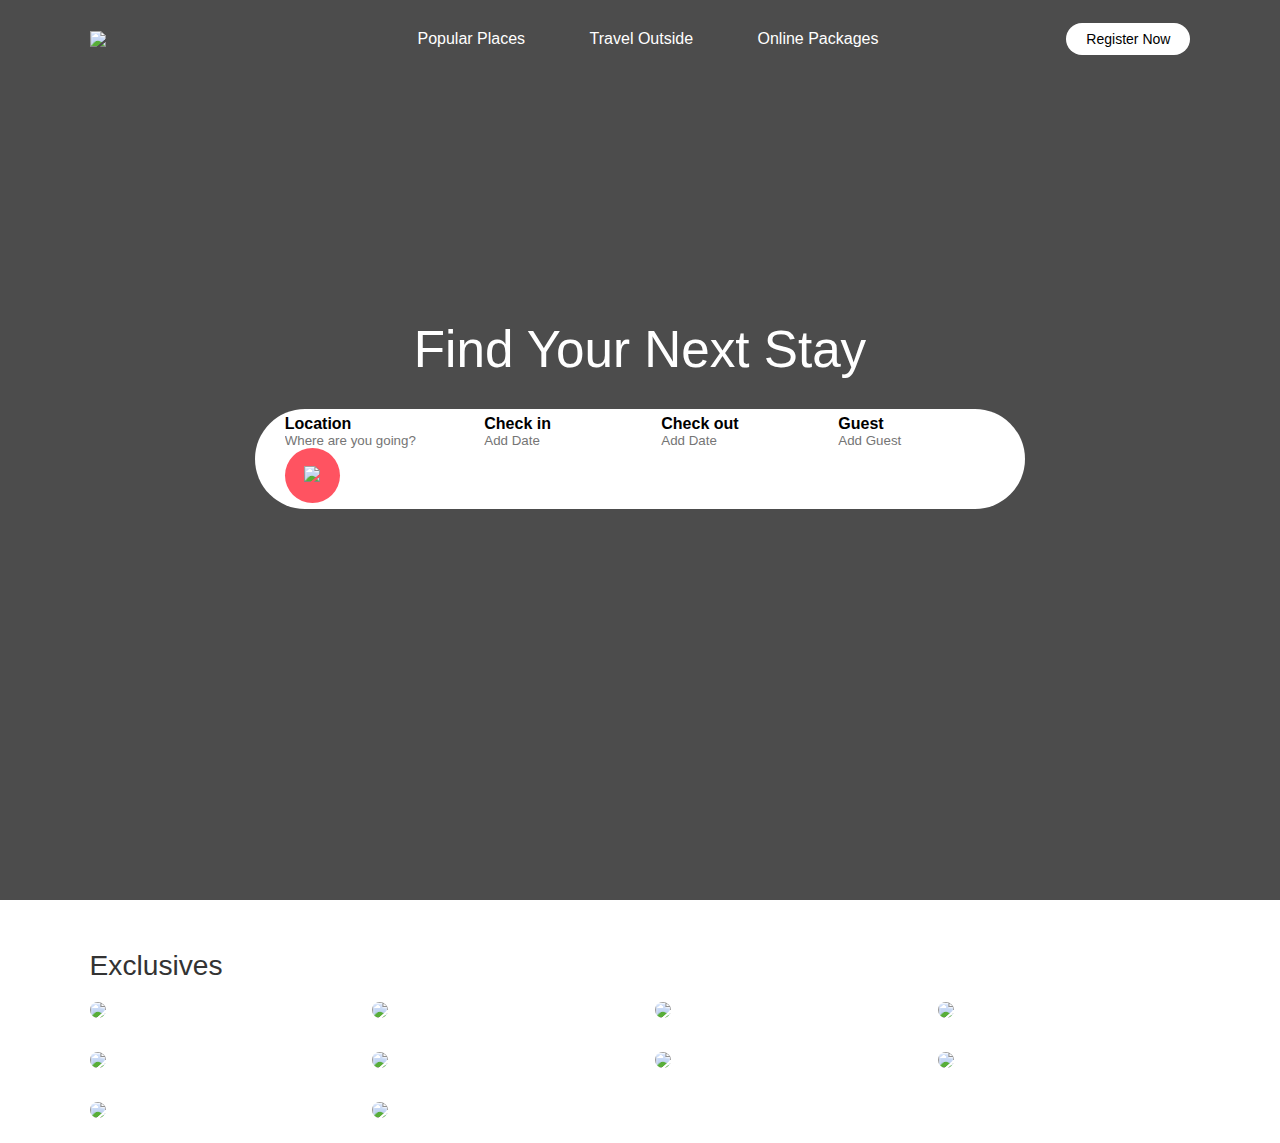
==== Airbnb/index.html @ b52e6f37 "Exclusives" ====
<!DOCTYPE html>
<html lang="en">
<head>
    <meta charset="UTF-8">
    <meta name="viewport" content="width=device-width, initial-scale=1.0">
    <title>Airbnd</title>
    <link rel="stylesheet" href="style.css">
</head>
<body>
    
    <div class="header">
        <nav>
            <img src="images/logo.png" class="logo">
            <ul class="nav-links">
                <li><a href="#">Popular Places</a></li>
                <li><a href="#">Travel Outside</a></li>
                <li><a href="#">Online Packages</a></li>
            </ul>
            <a href="#" class="register-btn">Register Now</a>
        </nav>
        <div class="container">
            <h1>Find Your Next Stay</h1>
            <div class="search-bar">
                <form>
                    <div class="location-input">
                        <label>Location</label>
                        <input type="text" placeholder="Where are you going?">
                    </div>
                    <div>
                        <label>Check in</label>
                        <input type="text" placeholder="Add Date">
                    </div>
                    <div>
                        <label>Check out</label>
                        <input type="text" placeholder="Add Date">
                    </div>
                    <div>
                        <label>Guest</label>
                        <input type="text" placeholder="Add Guest">
                    </div>
                    <button type="submit"><img src="images/search.png"></button>
                </form>
            </div>
        </div>
    </div>
    <div class="container">
        <h2 class="sub-title">Exclusives</h2>
        <div class="exclusives">
            <div>
                <img src="images/image-1.png">
                <span>
                    <h3>London</h3>
                    <p>Start @ $250</p>
                </span>
            </div>
            <div>
                <img src="images/image-2.png">
                <span>
                    <h3>Switzerland</h3>
                    <p>Start @ $250</p>
                </span>
            </div>
            <div>
                <img src="images/image-3.png">
                <span>
                    <h3>Australia</h3>
                    <p>Start @ $250</p>
                </span>
            </div>
            <div>
                <img src="images/image-4.png">
                <span>
                    <h3>France</h3>
                    <p>Start @ $250</p>
                </span>
            </div>
            <div>
                <img src="images/image-5.png">
                <span>
                    <h3>Amsterdam</h3>
                    <p>Start @ $250</p>
                </span>
            </div>
            <div>
                <img src="images/image-6.png">
                <span>
                    <h3>Netherlands</h3>
                    <p>Start @ $250</p>
                </span>
            </div>
            <div>
                <img src="images/image-7.png">
                <span>
                    <h3>New York</h3>
                    <p>Start @ $250</p>
                </span>
            </div>
            <div>
                <img src="images/image-8.png">
                <span>
                    <h3>Chicago</h3>
                    <p>Start @ $250</p>
                </span>
            </div>
            <div>
                <img src="images/image-9.png">
                <span>
                    <h3>San Francisco</h3>
                    <p>Start @ $250</p>
                </span>
            </div>
            <div>
                <img src="images/image-10.png">
                <span>
                    <h3>Shanghai</h3>
                    <p>Start @ $250</p>
                </span>
            </div>

        </div>

    </div>    

</body>
</html>
---- Airbnb/style.css ----
*{
    margin: 0;
    padding: 0;
    font-family: 'Poppins', sans-serif;
    box-sizing: border-box;
}
.header{
    min-height: 100vh;
    width: 100%;
    background-image: linear-gradient(rgba(0,0,0,0.7), rgba(0,0,0,0.7)), url(images/banner.png);
    background-size: cover;
    background-position: center;
}
/* -----------start navigation----------- */
nav{
    display: flex;
    align-items: center;
    justify-content: space-between;
    padding: 20px 7%;
}
.logo{
    width: 140px;
    cursor: pointer;
}
.nav-links li{
    list-style: none;
    display: inline-block;
    margin: 10px 30px;
}
.nav-links li a{
    text-decoration: none;
    color: #fff;
}
.register-btn{
    background: #fff;
    color: #000;
    padding: 8px 20px;
    border-radius: 20px;
    text-decoration: none;
    font-size: 14px;
}

/* -----------start container----------- */
.container{
    padding: 0 7%;
}
.container h1{
    font-size: 4vw;
    font-weight: 500;
    color: #fff;
    text-align: center;
    padding-top: 22%;
}
.search-bar{
    background: #fff;
    width: 70%;
    margin: 30px auto;
    padding: 6px 10px 6px 30px;
    border-radius: 50px;
}
.search-bar form{
    display: flex;
    align-items: center;
    flex-wrap: wrap;
}
.search-bar form input{
    display: block;
    border: 0;
    outline: none;
    background: transparent;
}
.search-bar form button {
    background: #ff5361;
    width: 55px;
    height: 55px;
    border-radius: 50%;
    border: 0;
    outline: none;
    cursor: pointer;
}
.search-bar form button img{
    width: 15px;
    margin: 7px;
}
.location-input{
    flex: 1;
}
.search-bar form label{
    font-weight: 600;
}
/* -----------start exclusives----------- */
.sub-title {
    margin: 50px 0 20px;
    font-size: 2.2vw;
    font-weight: 500;
    color: #333;
}
.exclusives{
    display: grid;
    grid-template-columns: repeat(auto-fit, minmax(200px, 1fr));
    grid-gap: 30px;
}
.exclusives div img{
    width: 100%;
    border-radius: 10px;
}
.exclusives div{
    position: relative;
}
.exclusives div span{
    position: absolute;
    top: 50%;
    left: 50%;
    transform: translate(-50%, -50%);
    text-align: center;
    color: #fff;
}
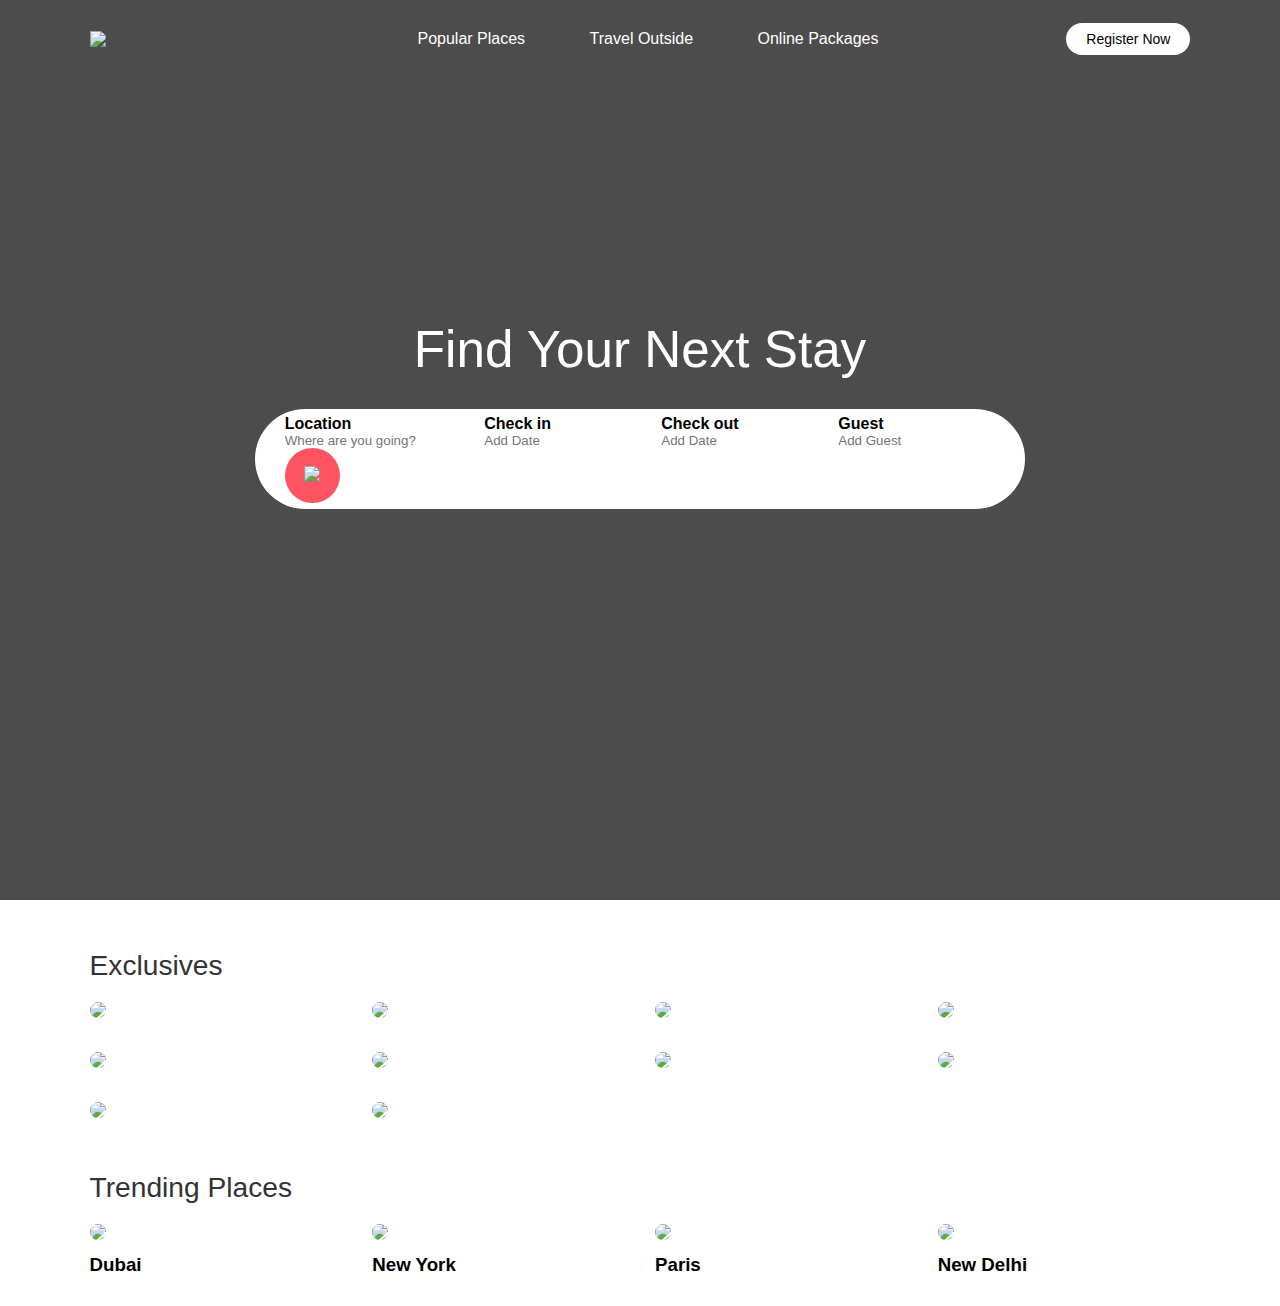
==== commit c1a862a3: "Trending Places" ====
--- a/Airbnb/index.html
+++ b/Airbnb/index.html
@@ -116,8 +116,27 @@
                     <p>Start @ $250</p>
                 </span>
             </div>
-
         </div>
+        <h2 class="sub-title">Trending Places</h2>
+        <div class="tranding">
+            <div>
+                <img src="images/dubai.png">
+                <h3>Dubai</h3>
+            </div>
+            <div>
+                <img src="images/new-york.png">
+                <h3>New York</h3>
+            </div>
+            <div>
+                <img src="images/paris.png">
+                <h3>Paris</h3>
+            </div>
+            <div>
+                <img src="images/new-delhi.png">
+                <h3>New Delhi</h3>
+            </div>
+        </div>
+        
 
     </div>    
 
--- a/Airbnb/style.css
+++ b/Airbnb/style.css
@@ -88,6 +88,7 @@
 .search-bar form label{
     font-weight: 600;
 }
+
 /* -----------start exclusives----------- */
 .sub-title {
     margin: 50px 0 20px;
@@ -114,4 +115,21 @@
     transform: translate(-50%, -50%);
     text-align: center;
     color: #fff;
-}+}
+
+/* -----------start Trending Places----------- */
+.tranding{
+    display: grid;
+    grid-template-columns: repeat(auto-fit, minmax(200px, 1fr));
+    grid-gap: 30px;
+    margin-bottom: 30px;
+}
+.tranding div img{
+    width: 100%;
+    border-radius: 10px;
+}
+.tranding h3{
+    font-weight: 600;
+    margin-top: 10px;
+}
+
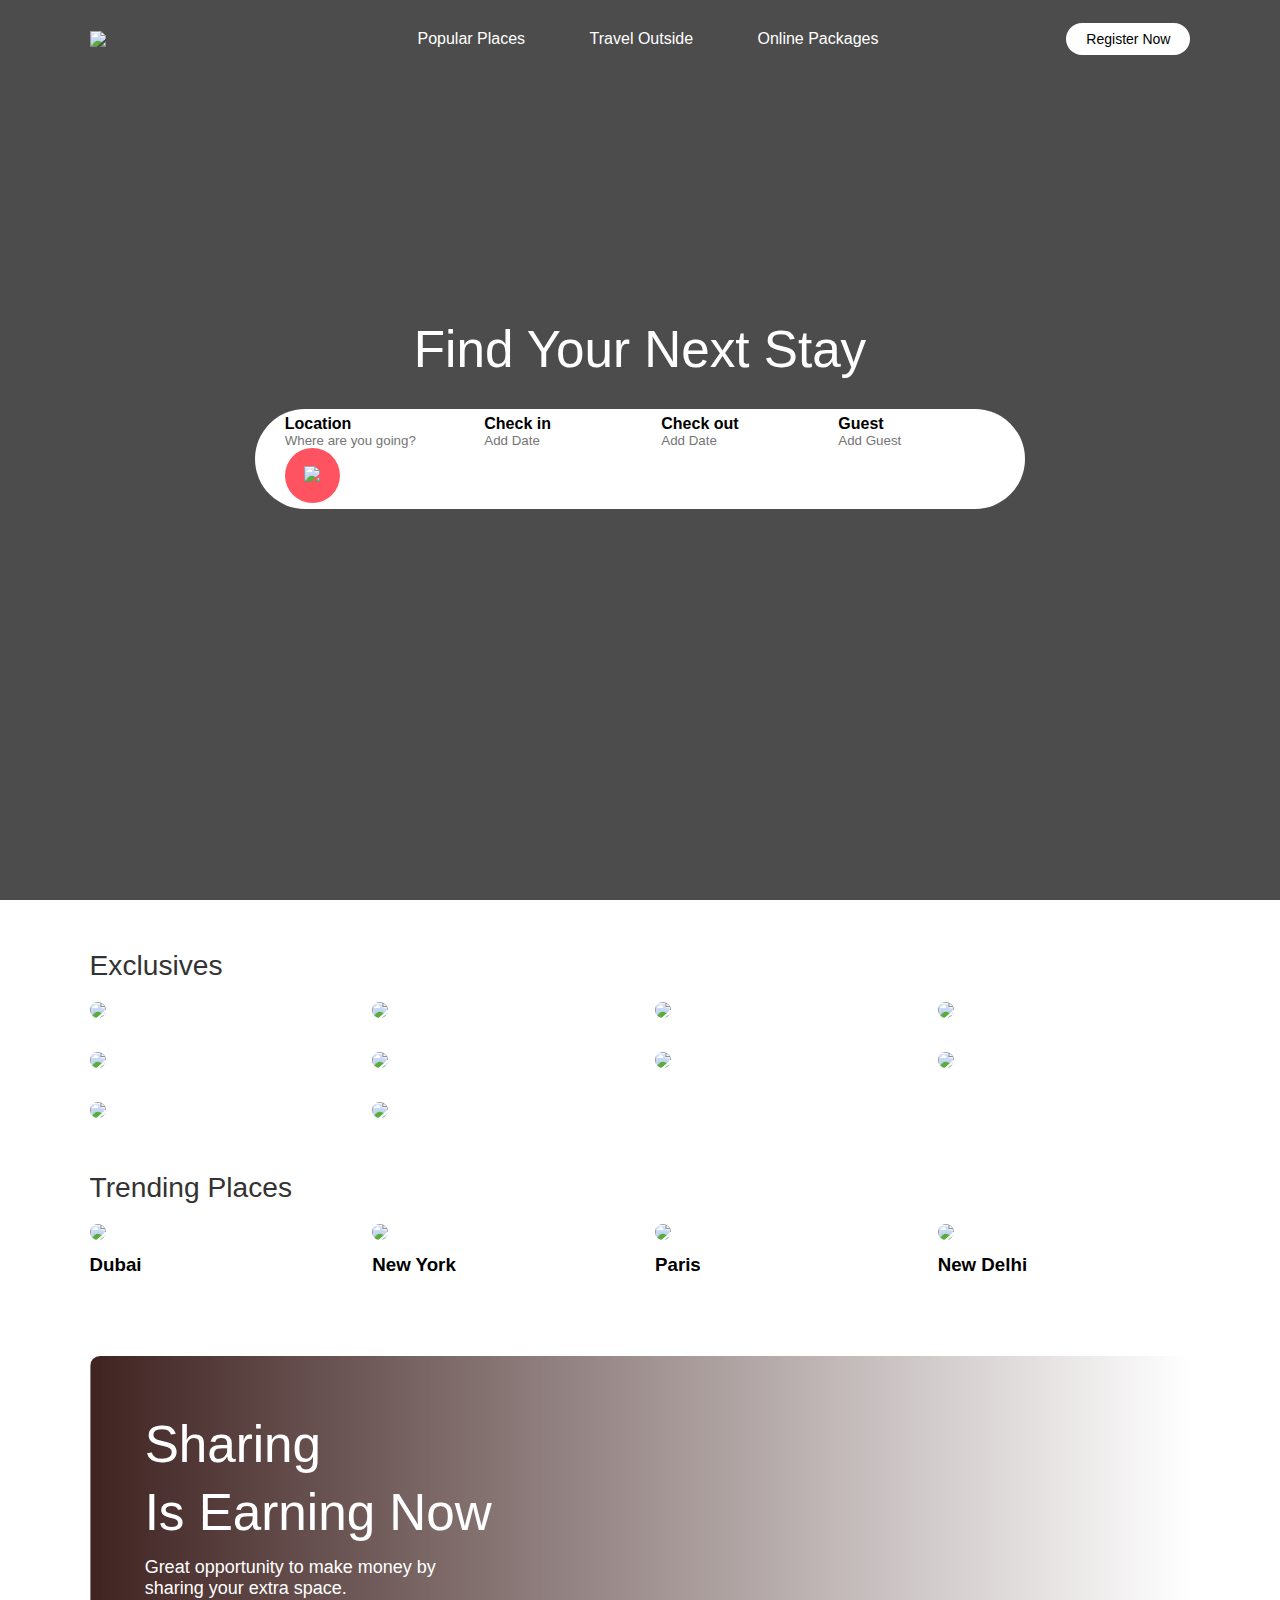
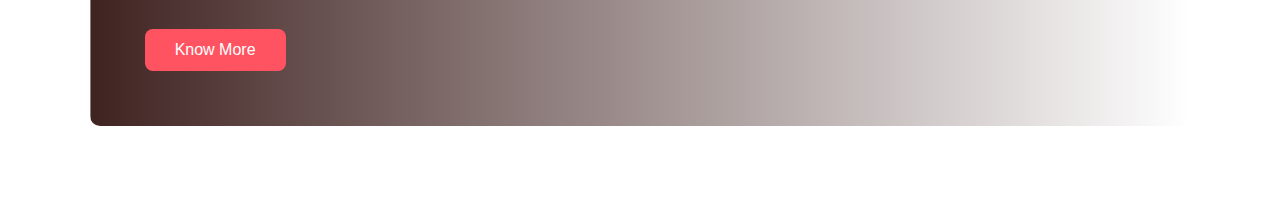
==== commit 8970406d: "Cta - call to action" ====
--- a/Airbnb/index.html
+++ b/Airbnb/index.html
@@ -136,6 +136,11 @@
                 <h3>New Delhi</h3>
             </div>
         </div>
+        <div class="cta">
+            <h3>Sharing <br>Is Earning Now</h3>
+            <p>Great opportunity to make money by <br>sharing your extra space.</p>
+            <a href="#" class="cta-btn">Know More</a>
+        </div>
         
 
     </div>    
--- a/Airbnb/style.css
+++ b/Airbnb/style.css
@@ -133,3 +133,31 @@
     margin-top: 10px;
 }
 
+/* -----------start cta----------- */
+.cta{
+    margin: 80px 0;
+    background-image: linear-gradient(to right, #3f2321, transparent), url(images/banner-2.png);
+    background-size: cover;
+    background-position: center;
+    border-radius: 10px;
+    padding: 5%;
+    color: #fff;
+}
+.cta h3{
+    font-size: 4vw;
+    line-height: 5.3vw;
+    font-weight: 500;
+}
+.cta p{
+    font-size: 18px;
+    margin: 10px 0;
+}
+.cta-btn{
+    background: #ff5361;
+    color: #fff;
+    text-decoration: none;
+    padding: 12px 30px;
+    border-radius: 8px;
+    margin-top: 20px;
+    display: inline-block;
+}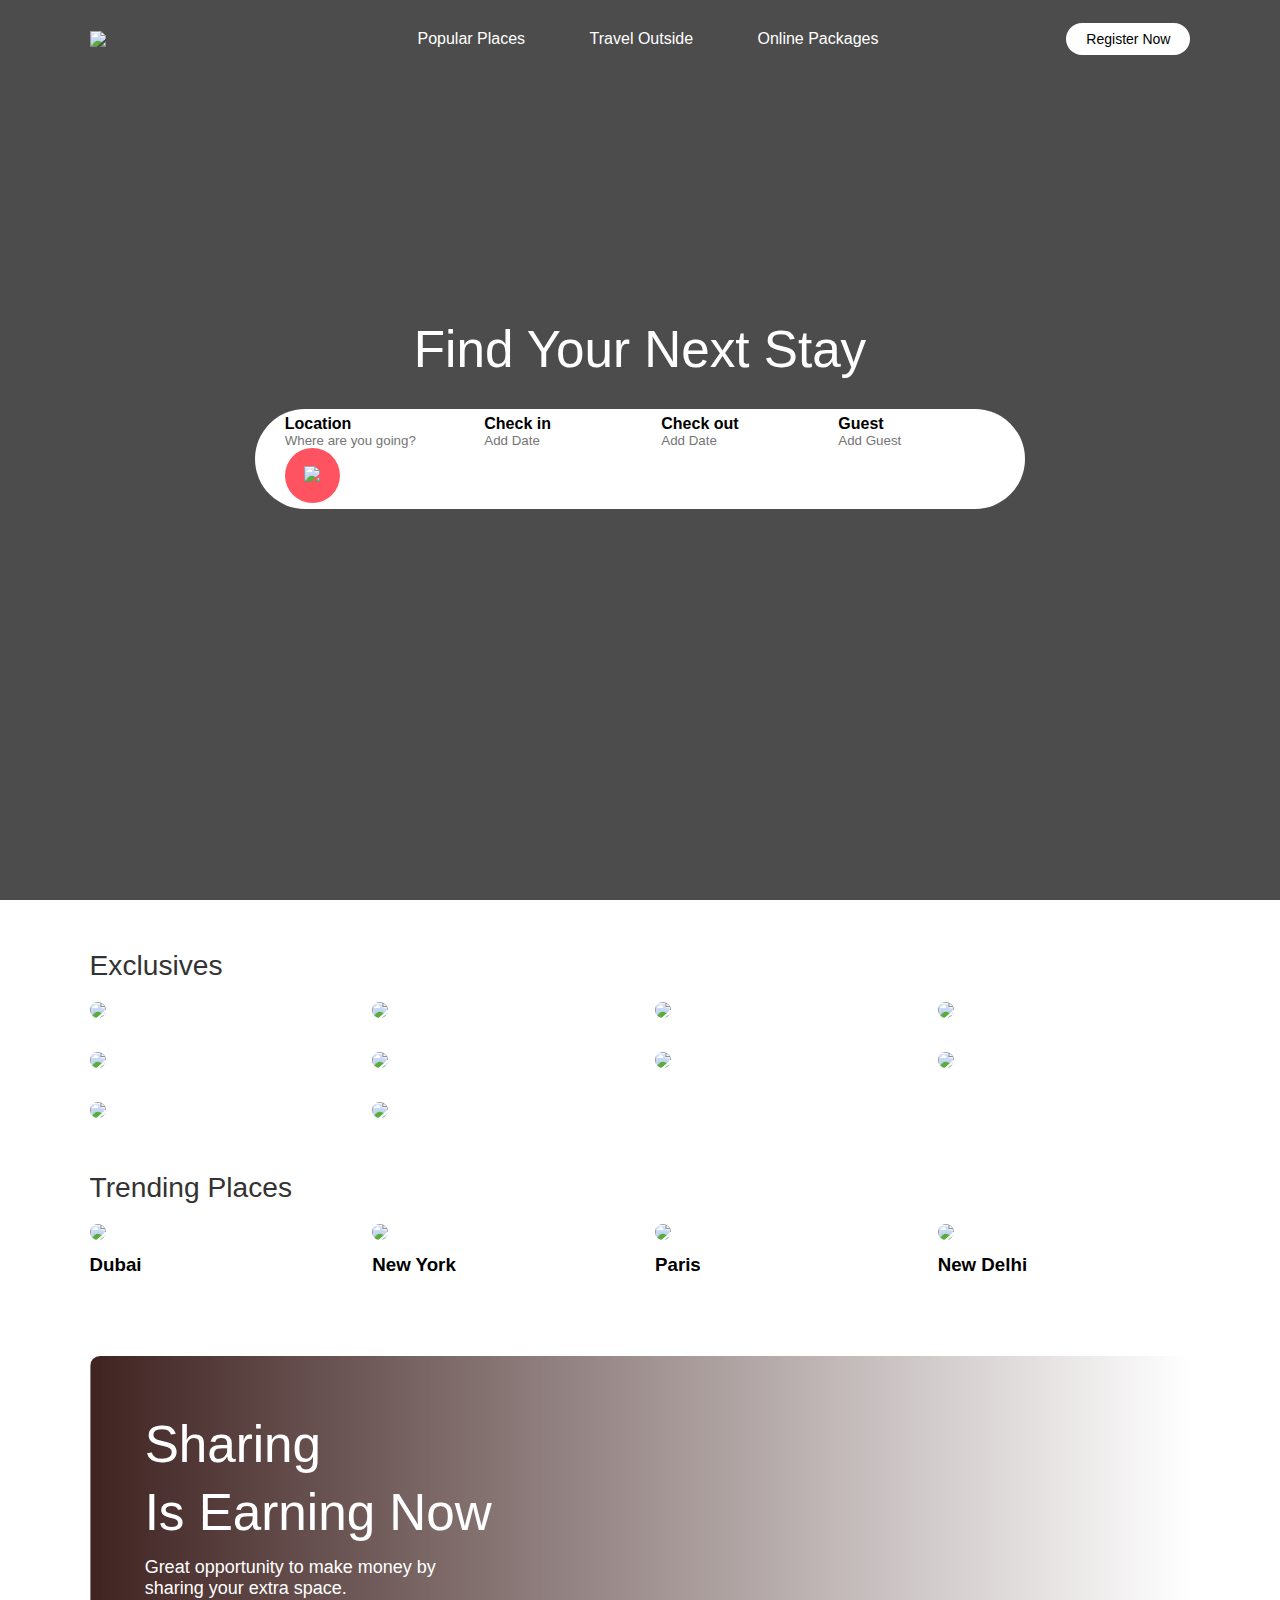
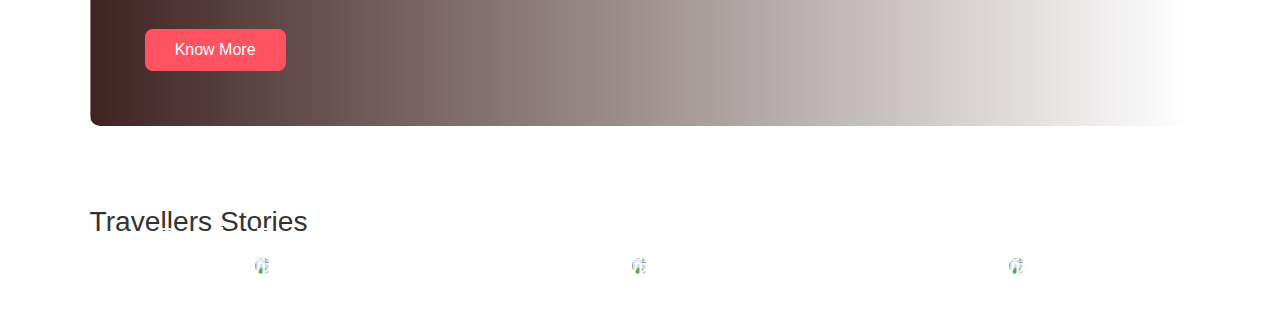
==== commit eaee3bb1: "Travellers Stories" ====
--- a/Airbnb/index.html
+++ b/Airbnb/index.html
@@ -141,7 +141,22 @@
             <p>Great opportunity to make money by <br>sharing your extra space.</p>
             <a href="#" class="cta-btn">Know More</a>
         </div>
-        
+        <h2 class="sub-title">Travellers Stories</h2>
+        <div class="stories">
+            <div>
+                <img src="images/story-1.png">
+                <p>Popular European countries with a budget of just $10,000</p>
+            </div>
+            <div>
+                <img src="images/story-2.png">
+                <p>Popular European countries with a budget of just $10,000</p>
+            </div>
+            <div>
+                <img src="images/story-3.png">
+                <p>Popular European countries with a budget of just $10,000</p>
+            </div>
+
+        </div>
 
     </div>    
 
--- a/Airbnb/style.css
+++ b/Airbnb/style.css
@@ -160,4 +160,29 @@
     border-radius: 8px;
     margin-top: 20px;
     display: inline-block;
+}
+
+/* -----------start Travellers Stories----------- */
+.stories{
+    display: grid;
+    grid-template-columns: repeat(auto-fit, minmax(200px, 1fr));
+    grid-gap: 30px;
+    margin-bottom: 30px;
+}
+.stories div img{
+    width: 100%;  
+    border-radius: 10px;
+}
+.stories div{
+    position: relative;
+    text-align: center;
+}
+.stories p{
+    width: 80%;
+    position: absolute;
+    top: 50%;
+    left: 50%;
+    transform: translate(-50%, -50%);
+    color: #fff;
+    font-size: 26px;
 }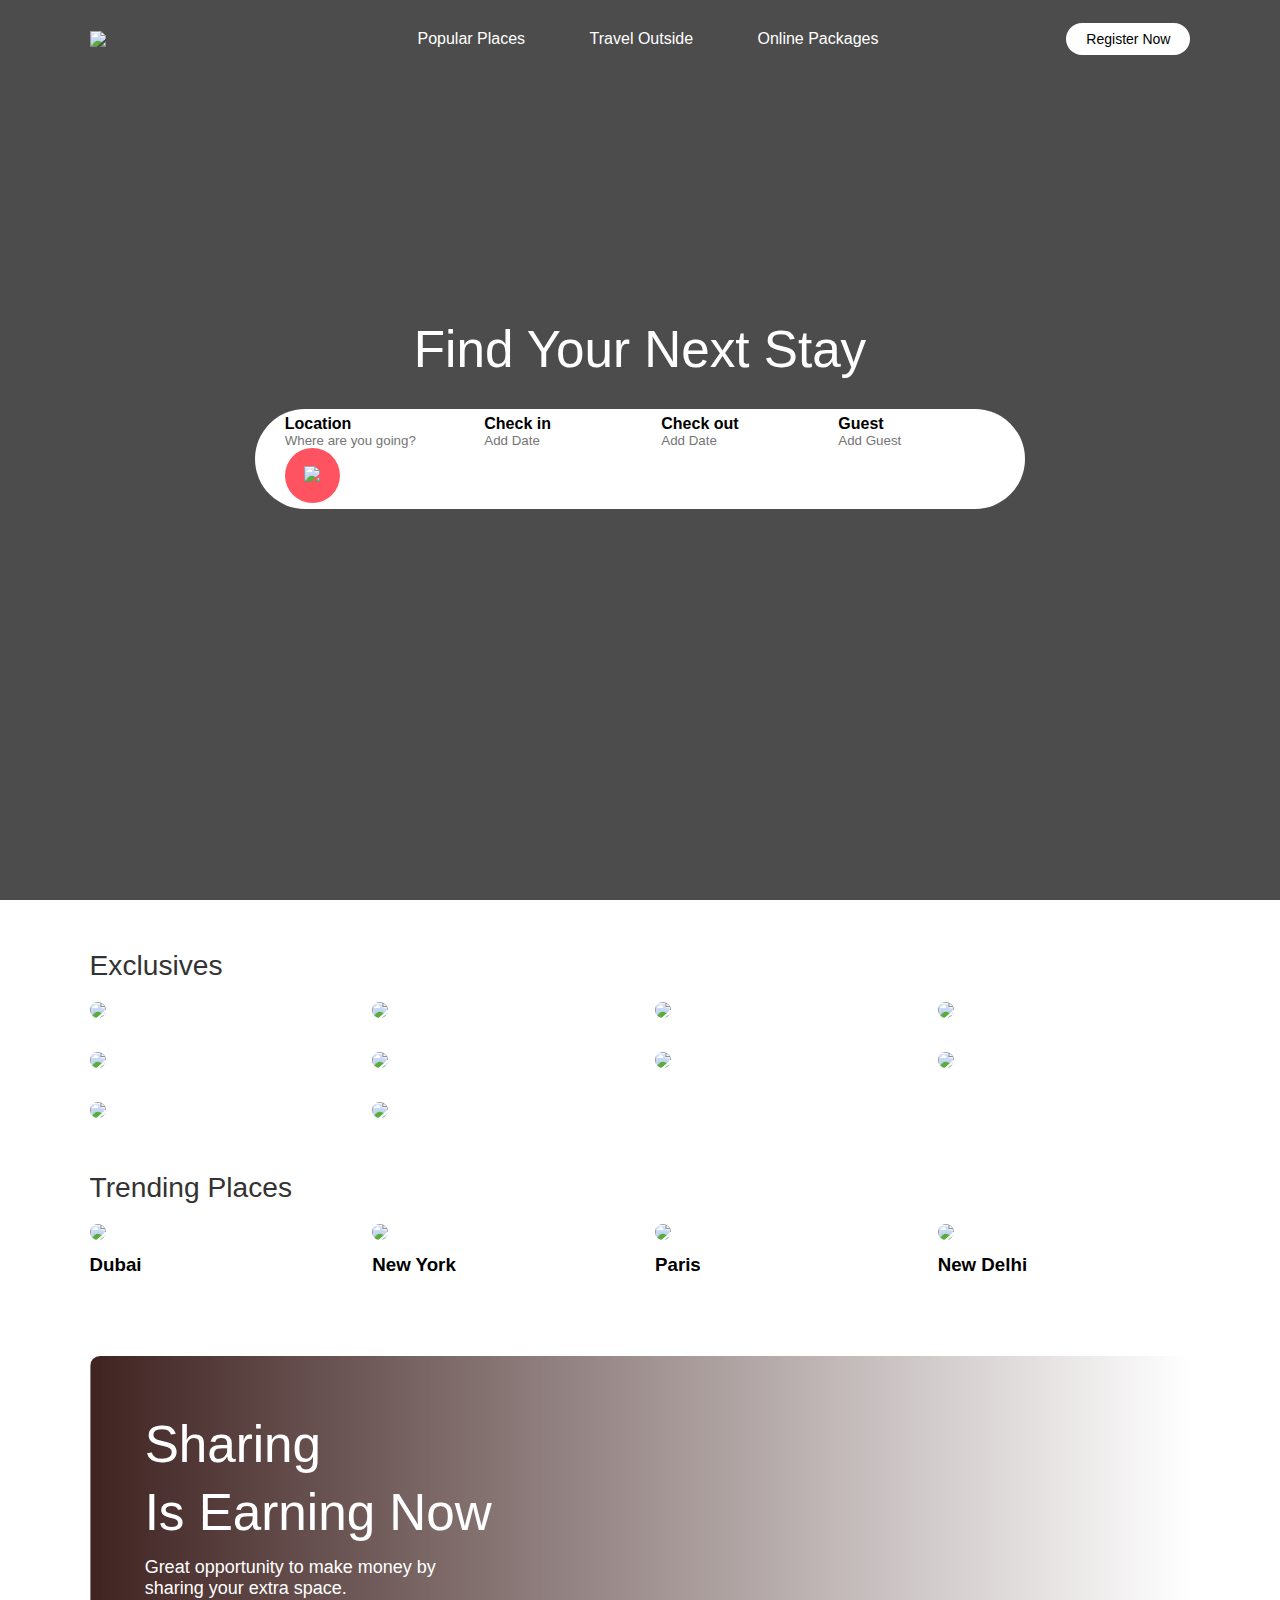
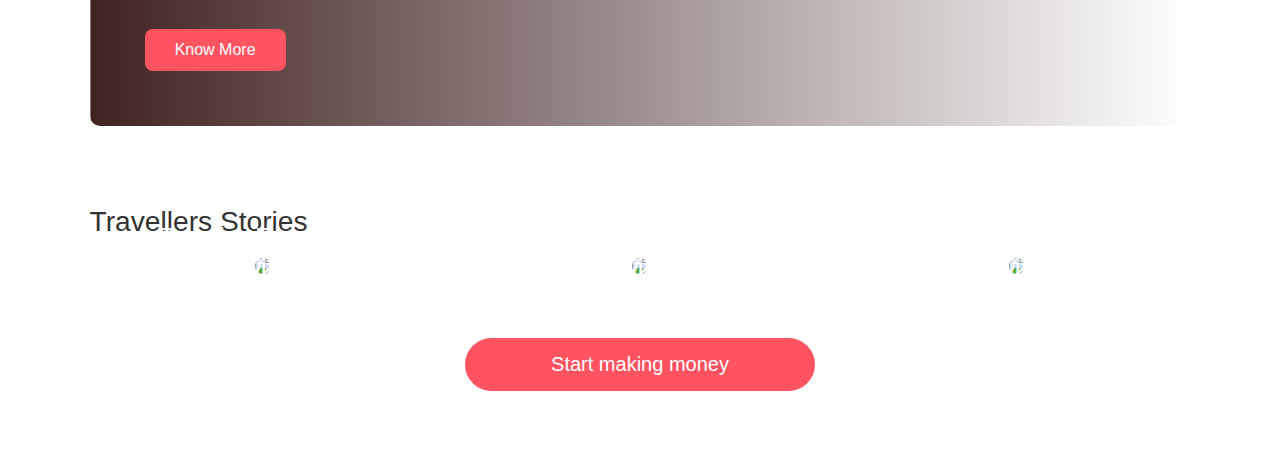
==== commit d8ecd002: "Start making money" ====
--- a/Airbnb/index.html
+++ b/Airbnb/index.html
@@ -155,8 +155,8 @@
                 <img src="images/story-3.png">
                 <p>Popular European countries with a budget of just $10,000</p>
             </div>
-
         </div>
+        <a href="#" class="start-btn">Start making money</a>
 
     </div>    
 
--- a/Airbnb/style.css
+++ b/Airbnb/style.css
@@ -185,4 +185,17 @@
     transform: translate(-50%, -50%);
     color: #fff;
     font-size: 26px;
+}
+.start-btn{
+    text-decoration: none;
+    background: #ff5361;
+    color: #fff;
+    width: 80%;
+    max-width: 350px;
+    display: block;
+    text-align: center;
+    margin: 60px auto;
+    padding: 15px;
+    border-radius: 30px;
+    font-size: 20px;
 }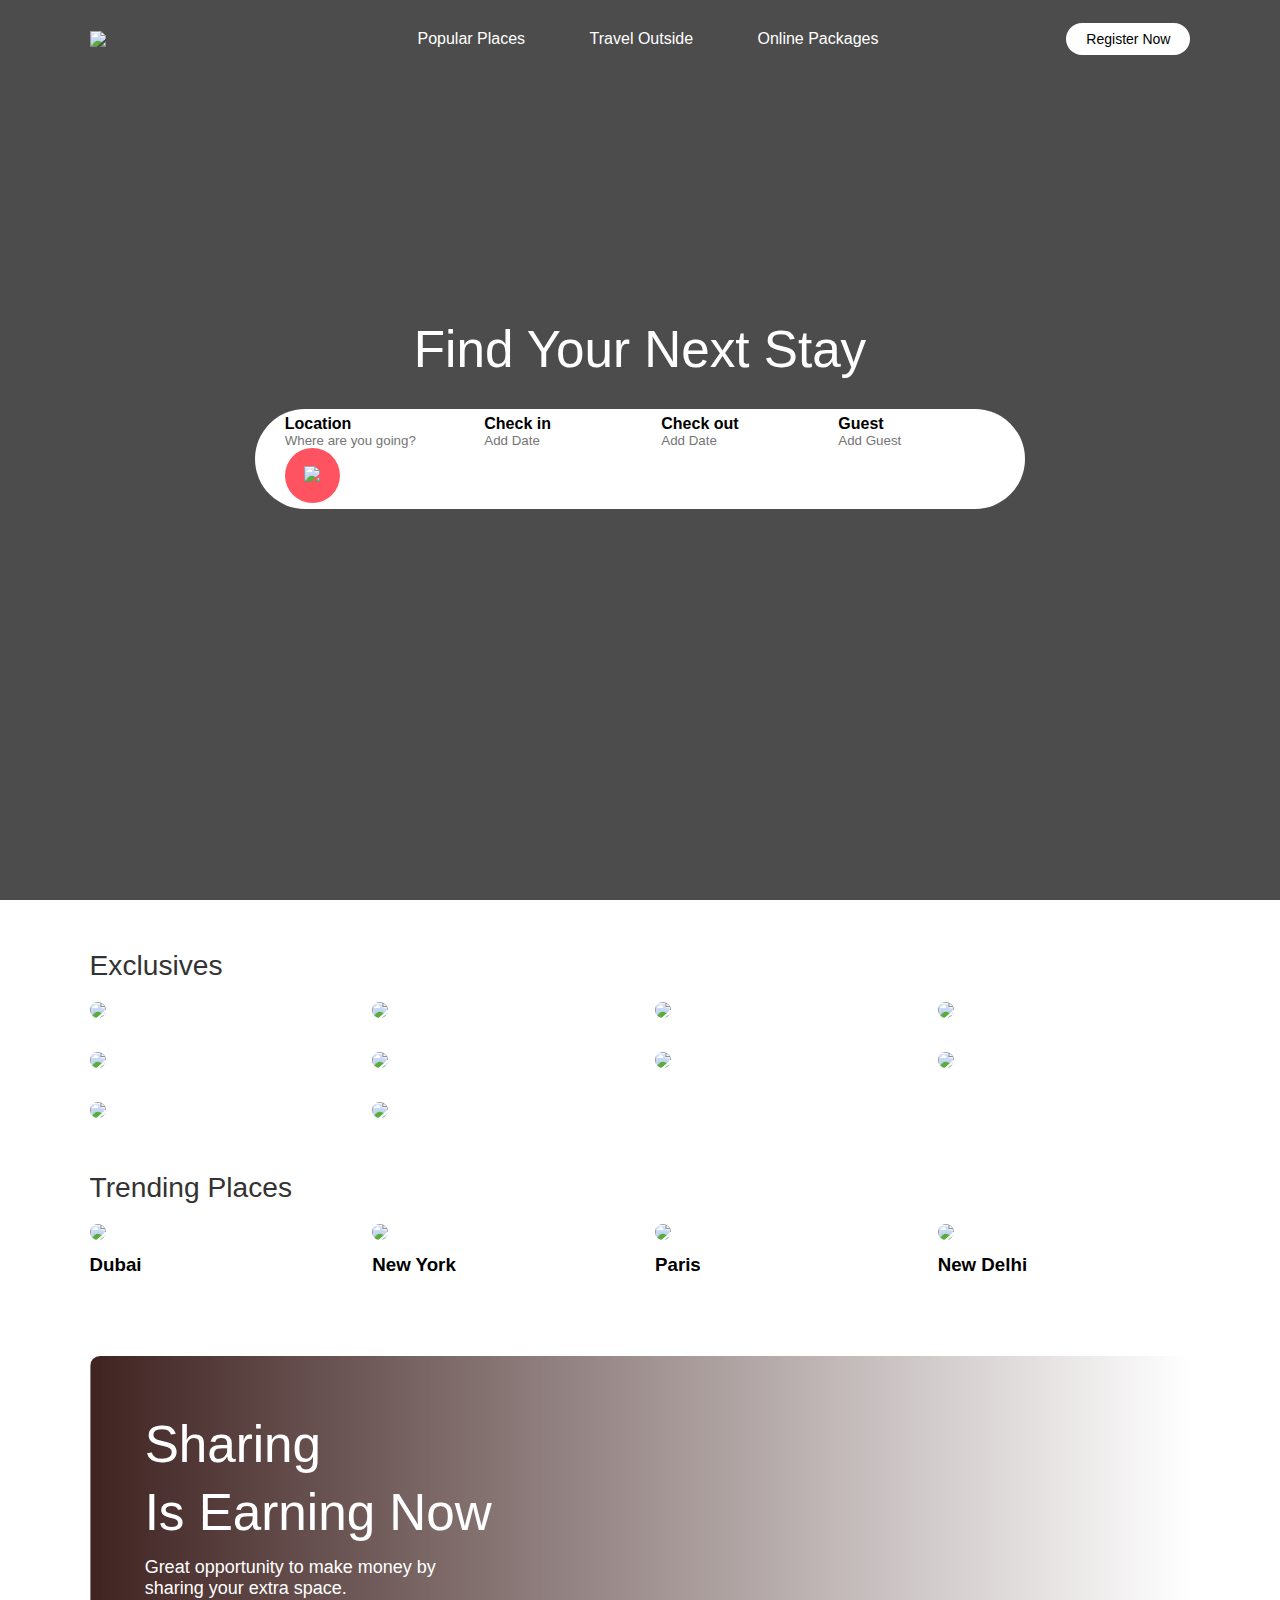
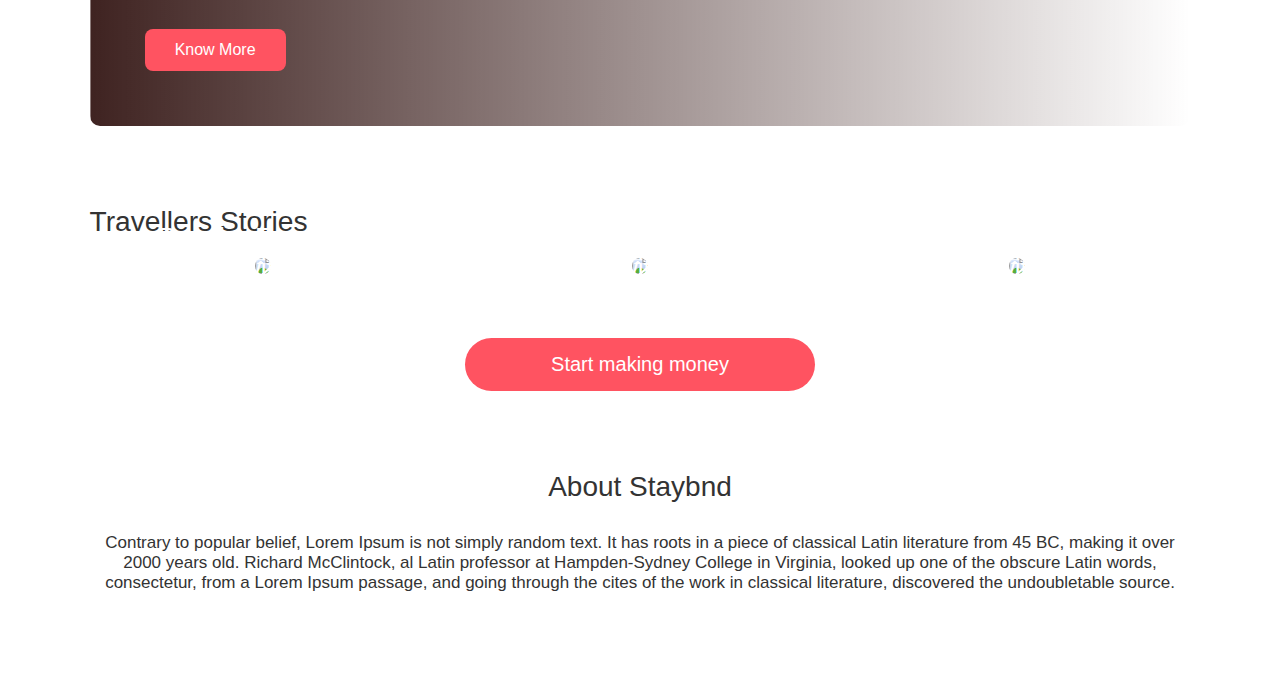
==== commit 6336f603: "About msg" ====
--- a/Airbnb/index.html
+++ b/Airbnb/index.html
@@ -157,6 +157,10 @@
             </div>
         </div>
         <a href="#" class="start-btn">Start making money</a>
+        <div class="about-msg">
+            <h2>About Staybnd</h2>
+            <p>Contrary to popular belief, Lorem Ipsum is not simply random text. It has roots in a piece of classical Latin literature from 45 BC, making it over 2000 years old. Richard McClintock, al Latin professor at Hampden-Sydney College in Virginia, looked up one of the obscure Latin words, consectetur, from a Lorem Ipsum passage, and going through the cites of the work in classical literature, discovered the undoubletable source.</p>
+        </div>
 
     </div>    
 
--- a/Airbnb/style.css
+++ b/Airbnb/style.css
@@ -198,4 +198,17 @@
     padding: 15px;
     border-radius: 30px;
     font-size: 20px;
+}
+
+/* -----------start about msg----------- */
+.about-msg{
+    text-align: center;
+    margin: 80px 0;
+    color: #333;
+    font-size: 17px;
+}
+.about-msg h2{
+    font-size: 28px;
+    margin-bottom: 30px;
+    font-weight: 500;
 }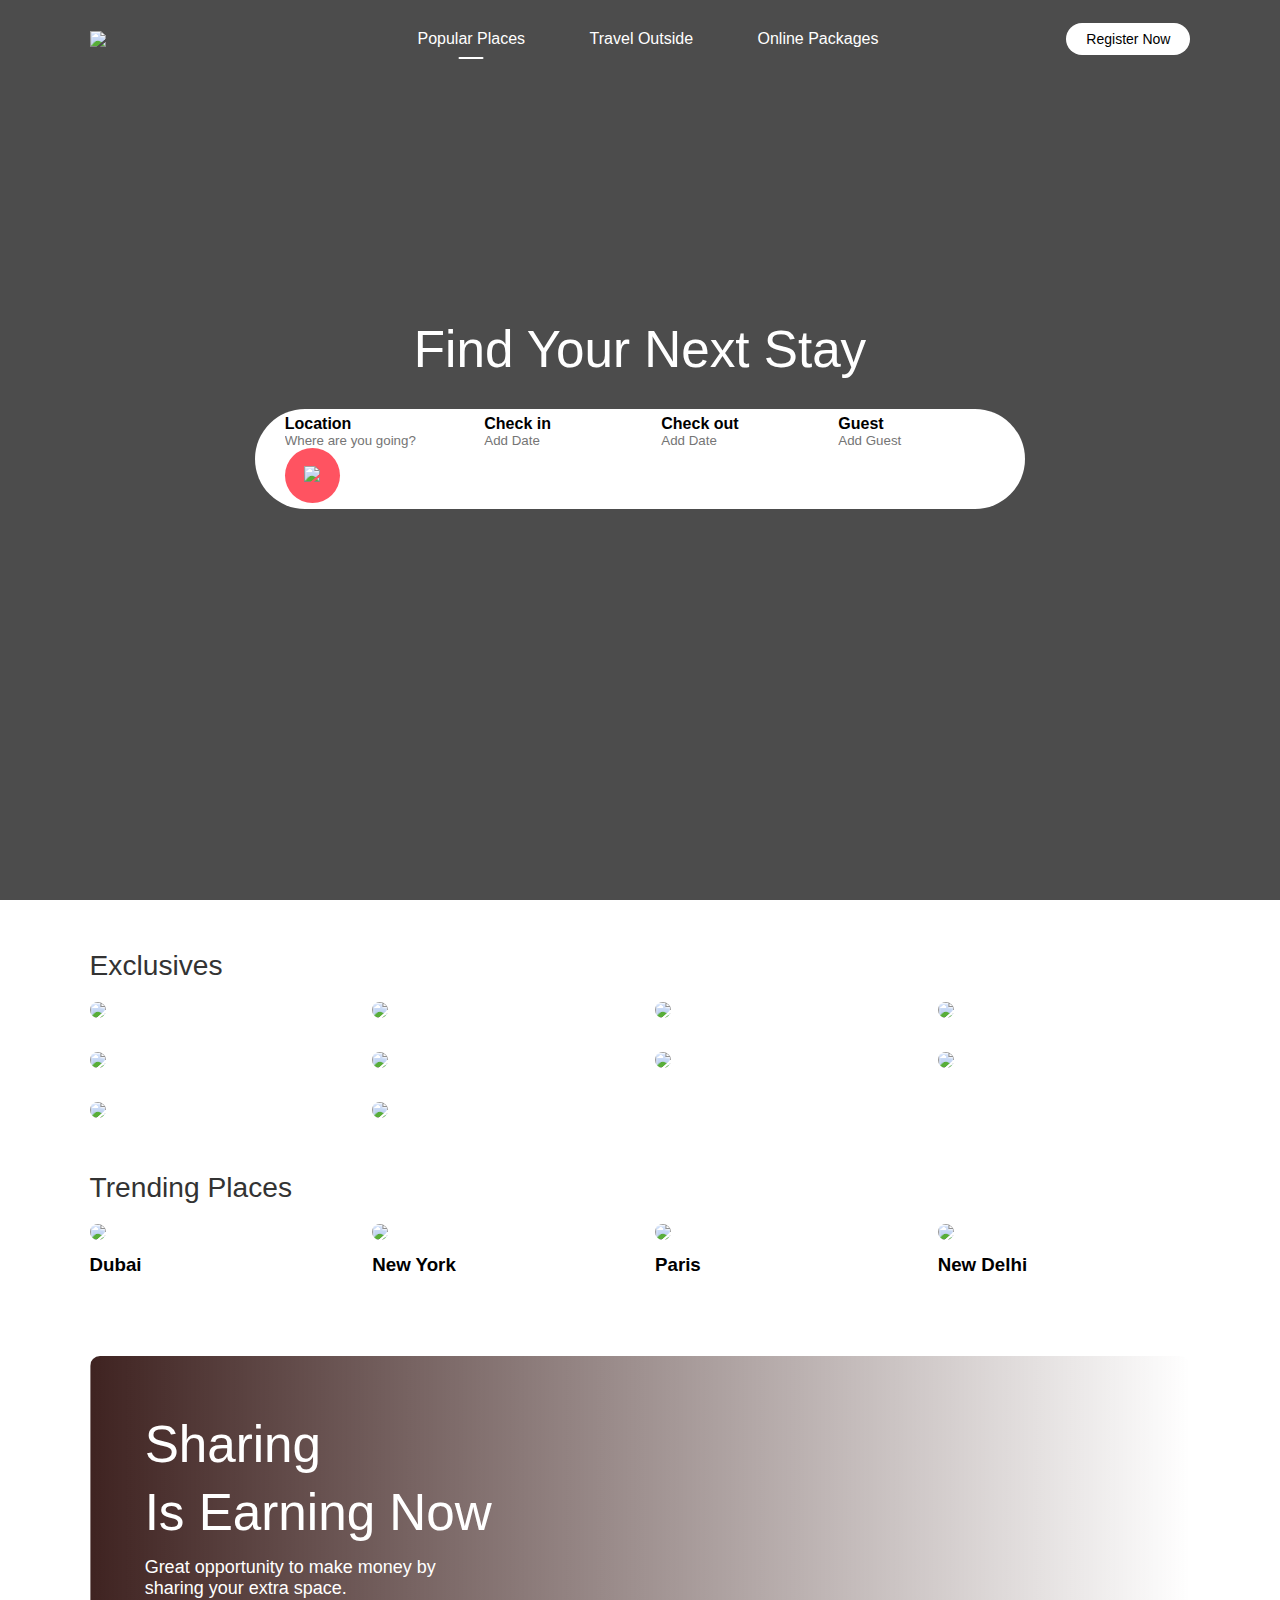
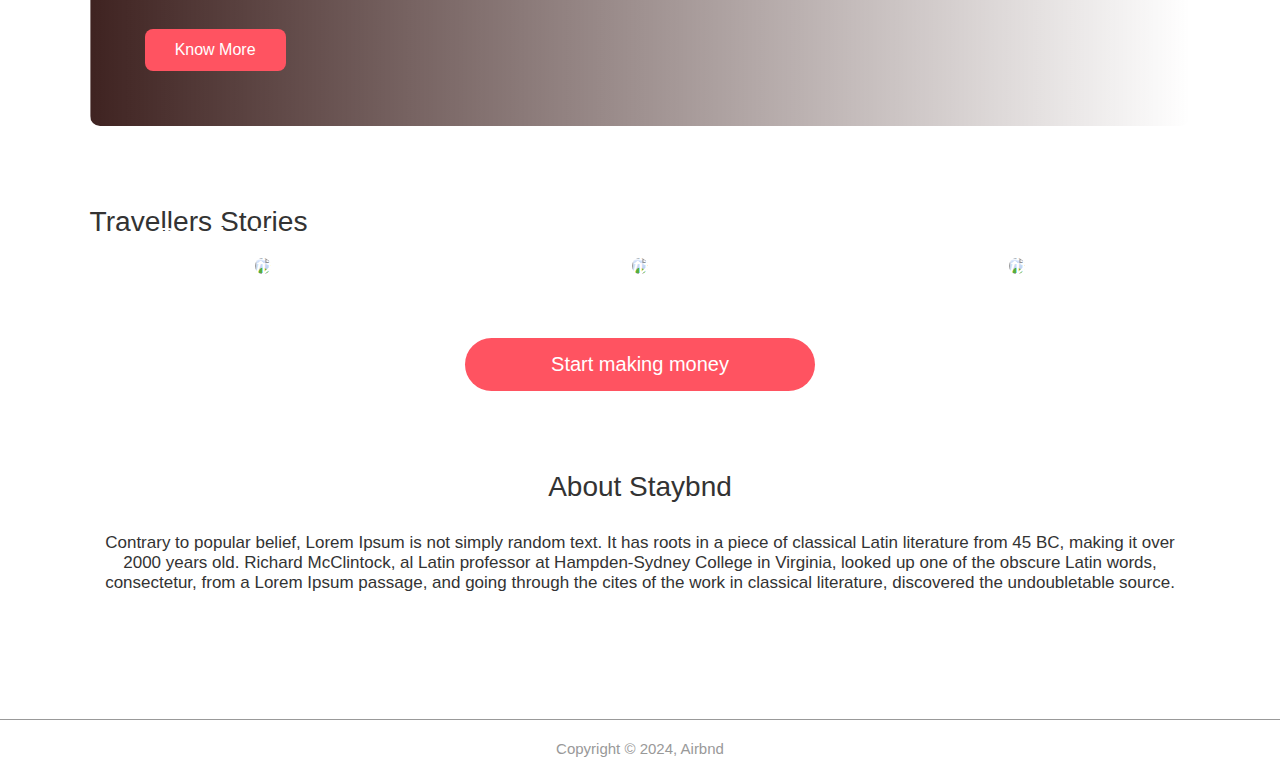
==== commit fba8d0b6: "Toggle and mobile responsive" ====
--- a/Airbnb/index.html
+++ b/Airbnb/index.html
@@ -5,18 +5,20 @@
     <meta name="viewport" content="width=device-width, initial-scale=1.0">
     <title>Airbnd</title>
     <link rel="stylesheet" href="style.css">
+    <script src="https://kit.fontawesome.com/8182e30cd4.js" crossorigin="anonymous"></script>
 </head>
 <body>
     
     <div class="header">
-        <nav>
+        <nav id="navBar">
             <img src="images/logo.png" class="logo">
             <ul class="nav-links">
-                <li><a href="#">Popular Places</a></li>
+                <li><a href="#" class="active">Popular Places</a></li>
                 <li><a href="#">Travel Outside</a></li>
                 <li><a href="#">Online Packages</a></li>
             </ul>
             <a href="#" class="register-btn">Register Now</a>
+            <i class="fas fa-bars" onclick="togglebtn()"></i>
         </nav>
         <div class="container">
             <h1>Find Your Next Stay</h1>
@@ -161,8 +163,26 @@
             <h2>About Staybnd</h2>
             <p>Contrary to popular belief, Lorem Ipsum is not simply random text. It has roots in a piece of classical Latin literature from 45 BC, making it over 2000 years old. Richard McClintock, al Latin professor at Hampden-Sydney College in Virginia, looked up one of the obscure Latin words, consectetur, from a Lorem Ipsum passage, and going through the cites of the work in classical literature, discovered the undoubletable source.</p>
         </div>
+        
+    </div>
+    <div class="footer">
+        <a href="https://facebook.com"><i class="fab fa-facebook-f"></i></a>
+        <a href="https://youtube.com"><i class="fab fa-youtube"></i></a>
+        <a href="https://twitter.com"><i class="fab fa-twitter"></i></a>
+        <a href="https://linkedin.com"><i class="fab fa-linkedin-in"></i></a>
+        <a href="https://instagram.com"><i class="fab fa-instagram"></i></a>
+        <hr>
+        <p>Copyright &copy; 2024, Airbnd</p>
+    </div>
+    
+    <script>
+        var navBar = document.getElementById("navBar");
 
-    </div>    
+        function togglebtn() {
+            navBar.classList.toggle("hidemenu");
+        }
+
+    </script>
 
 </body>
 </html>--- a/Airbnb/style.css
+++ b/Airbnb/style.css
@@ -211,4 +211,147 @@
     font-size: 28px;
     margin-bottom: 30px;
     font-weight: 500;
+}
+
+/* -----------start footer----------- */
+.footer{
+    margin: 80px 0 10px;
+    text-align: center;
+}
+.footer a{
+    text-decoration: none;
+    color: #999;
+    font-size: 22px;
+    margin: 0 10px;
+}
+.footer hr{
+    background: #999;
+    height: 1px;
+    width: 100%;
+    border: 0;
+    margin: 20px 0;
+}
+.footer p{
+    padding-bottom: 15px;
+    color: #999;
+    font-size: 15px;
+}
+.active{
+    position: relative;
+}
+.active::after{
+    content: '';
+    background: #fff;
+    width: 25px;
+    height: 2px;
+    position: absolute;
+    left: 50%;
+    transform: translateX(-50%);
+    bottom: -12px;
+    border-radius: 2px;
+}
+nav .fa-bars{
+    display: none;
+}
+
+/* -----------start mobile responsive----------- */
+@media only screen and (max-width: 700px){
+    .logo{
+        position: fixed;
+        top: 4%;
+        left: 7%;
+    }
+    nav{
+        position: fixed;
+        top: 0;
+        z-index: 100;
+        display: inline-block;
+        width: 100%;
+        padding: 100px 7% 0;
+        background: #000;
+        text-align: right;
+        max-height: 100px;
+        overflow: hidden;
+        transition: max-height 0.5s;
+    }
+    nav .nav-links li{
+        margin: 10px 0;
+        display: block;
+    }
+    .register-btn{
+        margin: 15px 0 30px;
+        display: inline-block;
+    }
+    nav .fa-bars{
+        display: block;
+        position: fixed;
+        top: 4%;
+        right: 7%;
+        color: #fff;
+        font-size: 28px;
+    }
+    .active::after{
+        left: -40px;
+        transform: translate(0, 50%);
+        bottom: 50%;
+    }
+    .hidemenu{
+        max-height: 300px;
+    }
+    .header h1{
+        padding-top: 200px;
+        font-size: 7vw;
+    }
+    .search-bar{
+        width: 90%;
+        margin: 30px auto;
+        padding: 20px 10px 30px;
+        border-radius: 5px;
+        position: relative;
+    }
+    .search-bar form{
+        display: block;
+    }
+    .search-bar form input{
+        border-bottom: 1px solid #ddd;
+        width: 100%;
+        margin-bottom: 20px;
+        margin-top: 10px;
+        padding-bottom: 10px;
+    }
+    .search-bar form button{
+        position: absolute;
+        bottom: 0;
+        left: 50%;
+        transform: translate(-50%, 50%);
+    }
+    .sub-title{
+        font-size: 6vw;
+    }
+    .cta{
+        padding: 15% 5%;
+    }
+    .cta h3{
+        font-size: 7vw;
+        line-height: 8vw;
+    }
+   .cta p{
+        font-size: 14px;
+    }
+    .cta-btn{
+        padding: 6px 15px;
+        border-radius: 4px;
+        margin-top: 10px;
+        font-size: 14px;
+    }
+    .stories p{
+        font-size: 16px;
+    }
+    .about-msg{
+        font-size: 15px;
+    }
+
+
+
+
 }